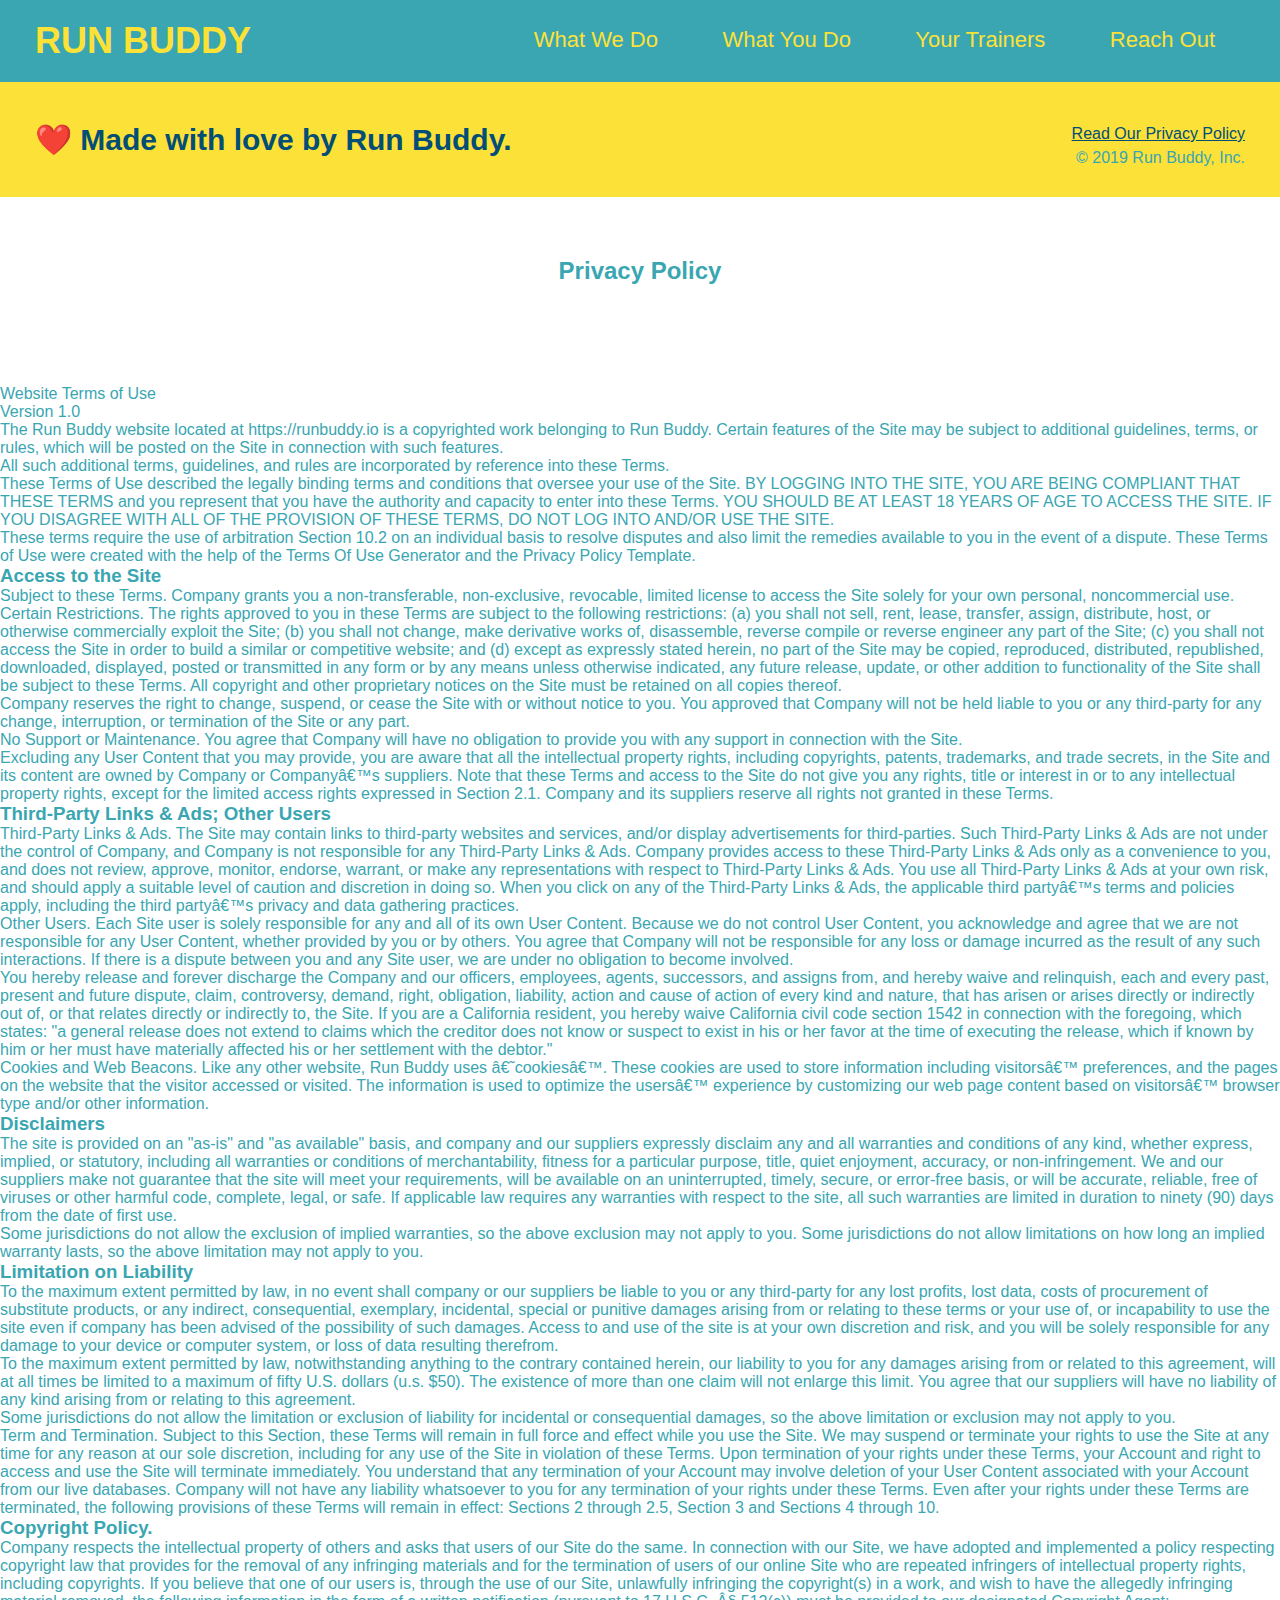
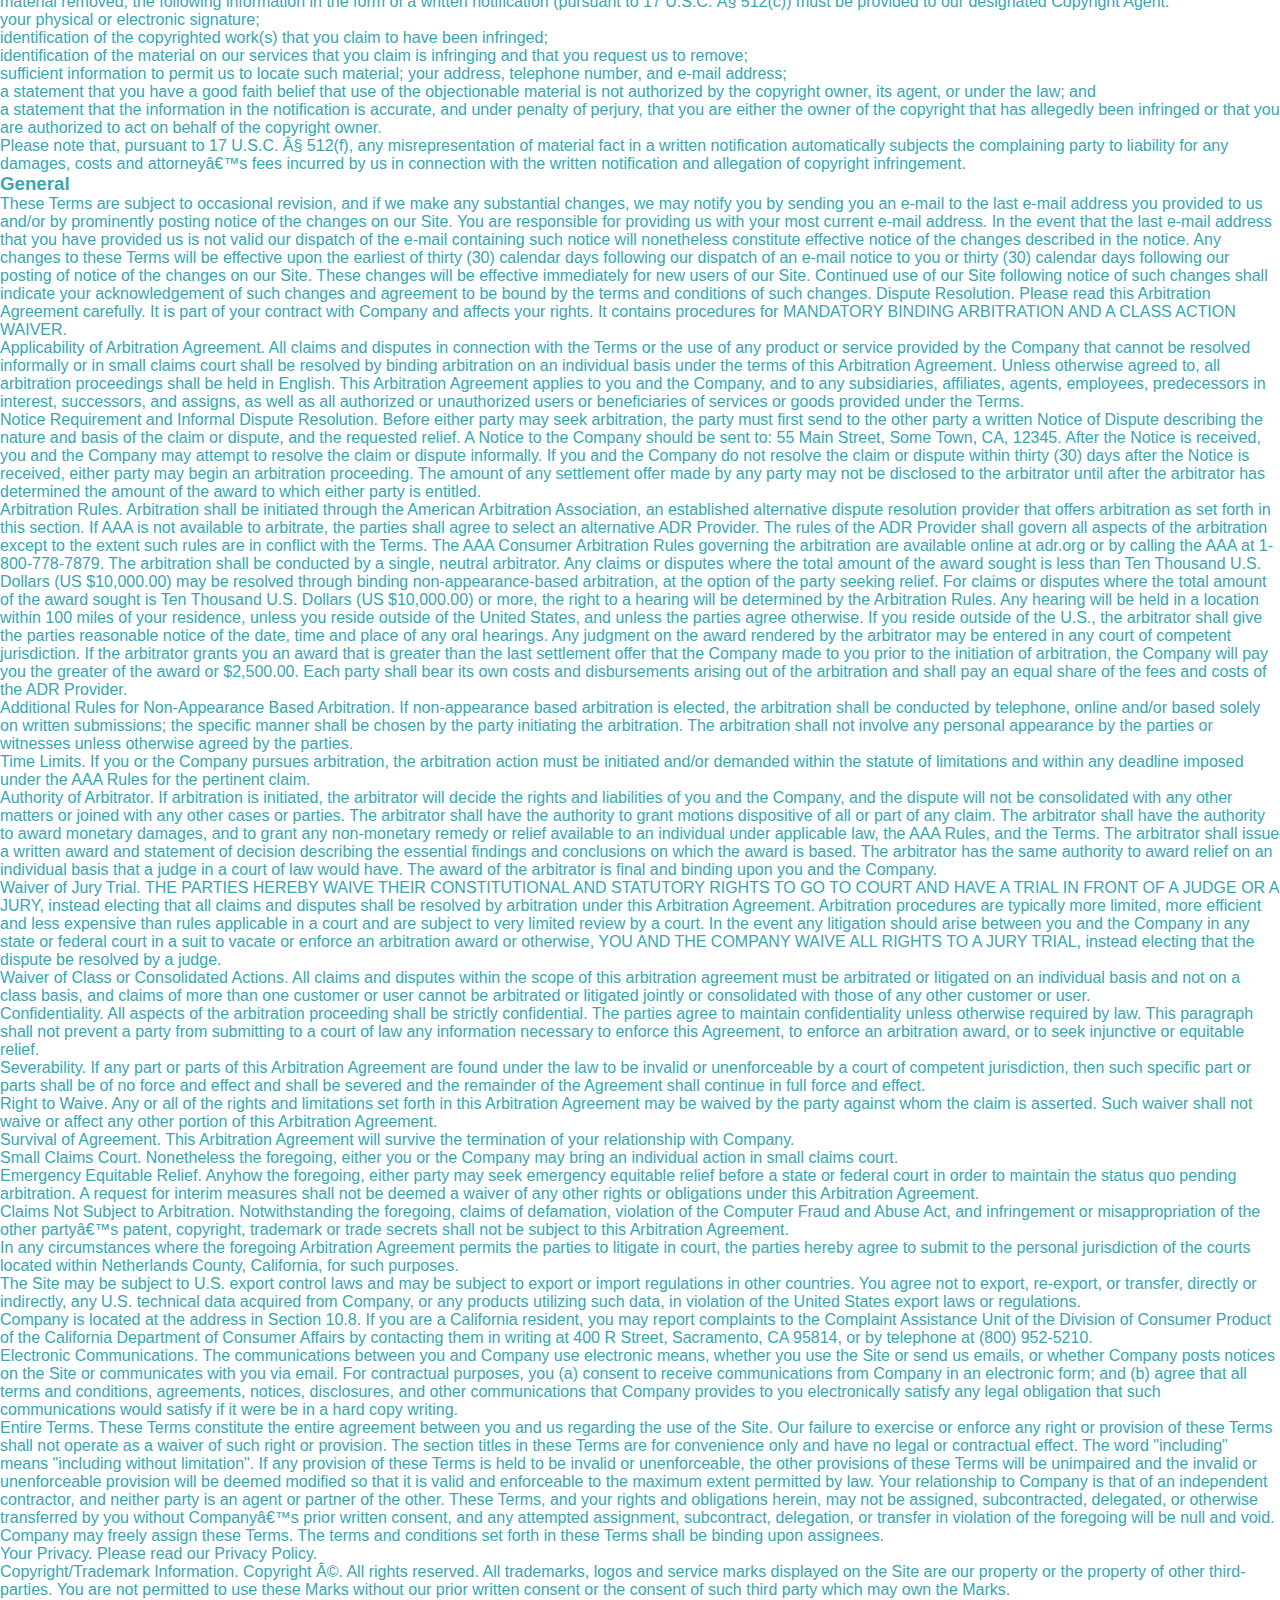
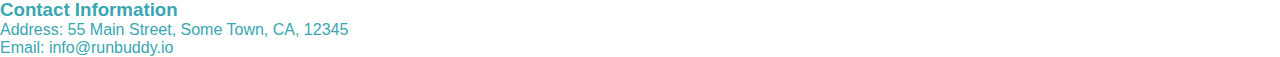
==== privacy-policy.html @ bce8826e "Run Buddy Final" ====
<!DOCTYPE html>
<html lang="en">
  <head>
    <meta charset="UTF-8" />
    <title>Privacy Policy - Run Buddy</title>
    <link rel="stylesheet" href="./assets/css/style.css" />
    <link rel="stylesheet" href="./assets/css/secondary-styles.css" />
    
  </head>
  <body>
  </body>
</html>

<header>
    <h1>
        <a href="/">RUN BUDDY</a>
    </h1>
    <nav>
        <!--Unordered list element-->
        <ul>
            <!--List item element-->
            <li>
                <!--Anchor element-->
                <a href= ./index.html#what-we-do">What We Do</a>
            </li>
            <li>
                <a href="#what-you-do">What You Do</a>
            </li>
            <li>
                <a href="#your-trainers">Your Trainers</a>
            </li>
            <li>
                <a href="#reach-out">Reach Out</a>
            </li>
        </ul>
    </nav>
</header>

<footer>
    <h2>❤️ Made with love by Run Buddy.</h2>
    <div>
        <a href="# ./privacy-policy.html">Read Our Privacy Policy</a><br />
        &copy; 2019 Run Buddy, Inc.
    </div>
</footer>

<section class="hero">
    <h2 class="page-title">
        Privacy Policy
      </h2>
</section>

<article>
    <p>
        Website Terms of Use
      </p>

      <p>
        Version 1.0
      </p>

      <p>
        The Run Buddy website located at https://runbuddy.io is a copyrighted work belonging to Run Buddy. Certain
        features of the Site may be subject to additional guidelines, terms, or rules, which will be posted on the Site
        in connection with such features.
      </p>

      <p>
        All such additional terms, guidelines, and rules are incorporated by reference into these Terms.
      </p>

      <p>
        These Terms of Use described the legally binding terms and conditions that oversee your use of the Site. BY
        LOGGING INTO THE SITE, YOU ARE BEING COMPLIANT THAT THESE TERMS and you represent that you have the authority
        and capacity to enter into these Terms. YOU SHOULD BE AT LEAST 18 YEARS OF AGE TO ACCESS THE SITE. IF YOU
        DISAGREE WITH ALL OF THE PROVISION OF THESE TERMS, DO NOT LOG INTO AND/OR USE THE SITE.
      </p>

      <p>
        These terms require the use of arbitration Section 10.2 on an individual basis to resolve disputes and also
        limit the remedies available to you in the event of a dispute. These Terms of Use were created with the help of
        the Terms Of Use Generator and the Privacy Policy Template.
      </p>

      <h3>
        Access to the Site
      </h3>

      <p>
        Subject to these Terms. Company grants you a non-transferable, non-exclusive, revocable, limited license to
        access the Site solely for your own personal, noncommercial use.
      </p>

      <p>
        Certain Restrictions. The rights approved to you in these Terms are subject to the following restrictions: (a)
        you shall not sell, rent, lease, transfer, assign, distribute, host, or otherwise commercially exploit the Site;
        (b) you shall not change, make derivative works of, disassemble, reverse compile or reverse engineer any part of
        the Site; (c) you shall not access the Site in order to build a similar or competitive website; and (d) except
        as expressly stated herein, no part of the Site may be copied, reproduced, distributed, republished, downloaded,
        displayed, posted or transmitted in any form or by any means unless otherwise indicated, any future release,
        update, or other addition to functionality of the Site shall be subject to these Terms. All copyright and other
        proprietary notices on the Site must be retained on all copies thereof.
      </p>

      <p>
        Company reserves the right to change, suspend, or cease the Site with or without notice to you. You approved
        that Company will not be held liable to you or any third-party for any change, interruption, or termination of
        the Site or any part.
      </p>

      <p>
        No Support or Maintenance. You agree that Company will have no obligation to provide you with any support in
        connection with the Site.
      </p>

      <p>
        Excluding any User Content that you may provide, you are aware that all the intellectual property rights,
        including copyrights, patents, trademarks, and trade secrets, in the Site and its content are owned by Company
        or Companyâ€™s suppliers. Note that these Terms and access to the Site do not give you any rights, title or
        interest in or to any intellectual property rights, except for the limited access rights expressed in Section
        2.1. Company and its suppliers reserve all rights not granted in these Terms.
      </p>

      <h3>
        Third-Party Links & Ads; Other Users
      </h3>

      <p>
        Third-Party Links & Ads. The Site may contain links to third-party websites and services, and/or display
        advertisements for third-parties. Such Third-Party Links & Ads are not under the control of Company, and Company
        is not responsible for any Third-Party Links & Ads. Company provides access to these Third-Party Links & Ads
        only as a convenience to you, and does not review, approve, monitor, endorse, warrant, or make any
        representations with respect to Third-Party Links & Ads. You use all Third-Party Links & Ads at your own risk,
        and should apply a suitable level of caution and discretion in doing so. When you click on any of the
        Third-Party Links & Ads, the applicable third partyâ€™s terms and policies apply, including the third partyâ€™s
        privacy and data gathering practices.
      </p>

      <p>
        Other Users. Each Site user is solely responsible for any and all of its own User Content. Because we do not
        control User Content, you acknowledge and agree that we are not responsible for any User Content, whether
        provided by you or by others. You agree that Company will not be responsible for any loss or damage incurred as
        the result of any such interactions. If there is a dispute between you and any Site user, we are under no
        obligation to become involved.
      </p>

      <p>
        You hereby release and forever discharge the Company and our officers, employees, agents, successors, and
        assigns from, and hereby waive and relinquish, each and every past, present and future dispute, claim,
        controversy, demand, right, obligation, liability, action and cause of action of every kind and nature, that has
        arisen or arises directly or indirectly out of, or that relates directly or indirectly to, the Site. If you are
        a California resident, you hereby waive California civil code section 1542 in connection with the foregoing,
        which states: "a general release does not extend to claims which the creditor does not know or suspect to exist
        in his or her favor at the time of executing the release, which if known by him or her must have materially
        affected his or her settlement with the debtor."
      </p>

      <p>
        Cookies and Web Beacons. Like any other website, Run Buddy uses â€˜cookiesâ€™. These cookies are used to store
        information including visitorsâ€™ preferences, and the pages on the website that the visitor accessed or visited.
        The information is used to optimize the usersâ€™ experience by customizing our web page content based on visitorsâ€™
        browser type and/or other information.
      </p>

      <h3>
        Disclaimers
      </h3>

      <p>
        The site is provided on an "as-is" and "as available" basis, and company and our suppliers expressly disclaim
        any and all warranties and conditions of any kind, whether express, implied, or statutory, including all
        warranties or conditions of merchantability, fitness for a particular purpose, title, quiet enjoyment, accuracy,
        or non-infringement. We and our suppliers make not guarantee that the site will meet your requirements, will be
        available on an uninterrupted, timely, secure, or error-free basis, or will be accurate, reliable, free of
        viruses or other harmful code, complete, legal, or safe. If applicable law requires any warranties with respect
        to the site, all such warranties are limited in duration to ninety (90) days from the date of first use.
      </p>

      <p>
        Some jurisdictions do not allow the exclusion of implied warranties, so the above exclusion may not apply to
        you. Some jurisdictions do not allow limitations on how long an implied warranty lasts, so the above limitation
        may not apply to you.
      </p>

      <h3>
        Limitation on Liability
      </h3>

      <p>
        To the maximum extent permitted by law, in no event shall company or our suppliers be liable to you or any
        third-party for any lost profits, lost data, costs of procurement of substitute products, or any indirect,
        consequential, exemplary, incidental, special or punitive damages arising from or relating to these terms or
        your use of, or incapability to use the site even if company has been advised of the possibility of such
        damages. Access to and use of the site is at your own discretion and risk, and you will be solely responsible
        for any damage to your device or computer system, or loss of data resulting therefrom.
      </p>

      <p>
        To the maximum extent permitted by law, notwithstanding anything to the contrary contained herein, our liability
        to you for any damages arising from or related to this agreement, will at all times be limited to a maximum of
        fifty U.S. dollars (u.s. $50). The existence of more than one claim will not enlarge this limit. You agree that
        our suppliers will have no liability of any kind arising from or relating to this agreement.
      </p>

      <p>
        Some jurisdictions do not allow the limitation or exclusion of liability for incidental or consequential
        damages, so the above limitation or exclusion may not apply to you.
      </p>

      <p>
        Term and Termination. Subject to this Section, these Terms will remain in full force and effect while you use
        the Site. We may suspend or terminate your rights to use the Site at any time for any reason at our sole
        discretion, including for any use of the Site in violation of these Terms. Upon termination of your rights under
        these Terms, your Account and right to access and use the Site will terminate immediately. You understand that
        any termination of your Account may involve deletion of your User Content associated with your Account from our
        live databases. Company will not have any liability whatsoever to you for any termination of your rights under
        these Terms. Even after your rights under these Terms are terminated, the following provisions of these Terms
        will remain in effect: Sections 2 through 2.5, Section 3 and Sections 4 through 10.
      </p>

      <h3>
        Copyright Policy.
      </h3>

      <p>
        Company respects the intellectual property of others and asks that users of our Site do the same. In connection
        with our Site, we have adopted and implemented a policy respecting copyright law that provides for the removal
        of any infringing materials and for the termination of users of our online Site who are repeated infringers of
        intellectual property rights, including copyrights. If you believe that one of our users is, through the use of
        our Site, unlawfully infringing the copyright(s) in a work, and wish to have the allegedly infringing material
        removed, the following information in the form of a written notification (pursuant to 17 U.S.C. Â§ 512(c)) must
        be provided to our designated Copyright Agent:
      </p>

      <ul>
        <li>
          your physical or electronic signature;
        </li>
        <li>
          identification of the copyrighted work(s) that you claim to have been infringed;
        </li>
        <li>
          identification of the material on our services that you claim is infringing and that you request us to remove;
        </li>
        <li>
          sufficient information to permit us to locate such material; your address, telephone number, and e-mail
          address;
        </li>
        <li>
          a statement that you have a good faith belief that use of the objectionable material is not authorized by the
          copyright owner, its agent, or under the law; and
        </li>
        <li>
          a statement that the information in the notification is accurate, and under penalty of perjury, that you are
          either the owner of the copyright that has allegedly been infringed or that you are authorized to act on
          behalf of the copyright owner.
        </li>
      </ul>

      <p>
        Please note that, pursuant to 17 U.S.C. Â§ 512(f), any misrepresentation of material fact in a written
        notification automatically subjects the complaining party to liability for any damages, costs and attorneyâ€™s
        fees incurred by us in connection with the written notification and allegation of copyright infringement.
      </p>

      <h3>
        General
      </h3>

      <p>
        These Terms are subject to occasional revision, and if we make any substantial changes, we may notify you by
        sending you an e-mail to the last e-mail address you provided to us and/or by prominently posting notice of the
        changes on our Site. You are responsible for providing us with your most current e-mail address. In the event
        that the last e-mail address that you have provided us is not valid our dispatch of the e-mail containing such
        notice will nonetheless constitute effective notice of the changes described in the notice. Any changes to these
        Terms will be effective upon the earliest of thirty (30) calendar days following our dispatch of an e-mail
        notice to you or thirty (30) calendar days following our posting of notice of the changes on our Site. These
        changes will be effective immediately for new users of our Site. Continued use of our Site following notice of
        such changes shall indicate your acknowledgement of such changes and agreement to be bound by the terms and
        conditions of such changes. Dispute Resolution. Please read this Arbitration Agreement carefully. It is part of
        your contract with Company and affects your rights. It contains procedures for MANDATORY BINDING ARBITRATION AND
        A CLASS ACTION WAIVER.
      </p>

      <p>
        Applicability of Arbitration Agreement. All claims and disputes in connection with the Terms or the use of any
        product or service provided by the Company that cannot be resolved informally or in small claims court shall be
        resolved by binding arbitration on an individual basis under the terms of this Arbitration Agreement. Unless
        otherwise agreed to, all arbitration proceedings shall be held in English. This Arbitration Agreement applies to
        you and the Company, and to any subsidiaries, affiliates, agents, employees, predecessors in interest,
        successors, and assigns, as well as all authorized or unauthorized users or beneficiaries of services or goods
        provided under the Terms.
      </p>

      <p>
        Notice Requirement and Informal Dispute Resolution. Before either party may seek arbitration, the party must
        first send to the other party a written Notice of Dispute describing the nature and basis of the claim or
        dispute, and the requested relief. A Notice to the Company should be sent to: 55 Main Street, Some Town, CA,
        12345. After the Notice is received, you and the Company may attempt to resolve the claim or dispute informally.
        If you and the Company do not resolve the claim or dispute within thirty (30) days after the Notice is received,
        either party may begin an arbitration proceeding. The amount of any settlement offer made by any party may not
        be disclosed to the arbitrator until after the arbitrator has determined the amount of the award to which either
        party is entitled.
      </p>

      <p>
        Arbitration Rules. Arbitration shall be initiated through the American Arbitration Association, an established
        alternative dispute resolution provider that offers arbitration as set forth in this section. If AAA is not
        available to arbitrate, the parties shall agree to select an alternative ADR Provider. The rules of the ADR
        Provider shall govern all aspects of the arbitration except to the extent such rules are in conflict with the
        Terms. The AAA Consumer Arbitration Rules governing the arbitration are available online at adr.org or by
        calling the AAA at 1-800-778-7879. The arbitration shall be conducted by a single, neutral arbitrator. Any
        claims or disputes where the total amount of the award sought is less than Ten Thousand U.S. Dollars (US
        $10,000.00) may be resolved through binding non-appearance-based arbitration, at the option of the party seeking
        relief. For claims or disputes where the total amount of the award sought is Ten Thousand U.S. Dollars (US
        $10,000.00) or more, the right to a hearing will be determined by the Arbitration Rules. Any hearing will be
        held in a location within 100 miles of your residence, unless you reside outside of the United States, and
        unless the parties agree otherwise. If you reside outside of the U.S., the arbitrator shall give the parties
        reasonable notice of the date, time and place of any oral hearings. Any judgment on the award rendered by the
        arbitrator may be entered in any court of competent jurisdiction. If the arbitrator grants you an award that is
        greater than the last settlement offer that the Company made to you prior to the initiation of arbitration, the
        Company will pay you the greater of the award or $2,500.00. Each party shall bear its own costs and
        disbursements arising out of the arbitration and shall pay an equal share of the fees and costs of the ADR
        Provider.
      </p>

      <p>
        Additional Rules for Non-Appearance Based Arbitration. If non-appearance based arbitration is elected, the
        arbitration shall be conducted by telephone, online and/or based solely on written submissions; the specific
        manner shall be chosen by the party initiating the arbitration. The arbitration shall not involve any personal
        appearance by the parties or witnesses unless otherwise agreed by the parties.
      </p>

      <p>
        Time Limits. If you or the Company pursues arbitration, the arbitration action must be initiated and/or demanded
        within the statute of limitations and within any deadline imposed under the AAA Rules for the pertinent claim.
      </p>

      <p>
        Authority of Arbitrator. If arbitration is initiated, the arbitrator will decide the rights and liabilities of
        you and the Company, and the dispute will not be consolidated with any other matters or joined with any other
        cases or parties. The arbitrator shall have the authority to grant motions dispositive of all or part of any
        claim. The arbitrator shall have the authority to award monetary damages, and to grant any non-monetary remedy
        or relief available to an individual under applicable law, the AAA Rules, and the Terms. The arbitrator shall
        issue a written award and statement of decision describing the essential findings and conclusions on which the
        award is based. The arbitrator has the same authority to award relief on an individual basis that a judge in a
        court of law would have. The award of the arbitrator is final and binding upon you and the Company.
      </p>

      <p>
        Waiver of Jury Trial. THE PARTIES HEREBY WAIVE THEIR CONSTITUTIONAL AND STATUTORY RIGHTS TO GO TO COURT AND HAVE
        A TRIAL IN FRONT OF A JUDGE OR A JURY, instead electing that all claims and disputes shall be resolved by
        arbitration under this Arbitration Agreement. Arbitration procedures are typically more limited, more efficient
        and less expensive than rules applicable in a court and are subject to very limited review by a court. In the
        event any litigation should arise between you and the Company in any state or federal court in a suit to vacate
        or enforce an arbitration award or otherwise, YOU AND THE COMPANY WAIVE ALL RIGHTS TO A JURY TRIAL, instead
        electing that the dispute be resolved by a judge.
      </p>

      <p>
        Waiver of Class or Consolidated Actions. All claims and disputes within the scope of this arbitration agreement
        must be arbitrated or litigated on an individual basis and not on a class basis, and claims of more than one
        customer or user cannot be arbitrated or litigated jointly or consolidated with those of any other customer or
        user.
      </p>

      <p>
        Confidentiality. All aspects of the arbitration proceeding shall be strictly confidential. The parties agree to
        maintain confidentiality unless otherwise required by law. This paragraph shall not prevent a party from
        submitting to a court of law any information necessary to enforce this Agreement, to enforce an arbitration
        award, or to seek injunctive or equitable relief.
      </p>

      <p>
        Severability. If any part or parts of this Arbitration Agreement are found under the law to be invalid or
        unenforceable by a court of competent jurisdiction, then such specific part or parts shall be of no force and
        effect and shall be severed and the remainder of the Agreement shall continue in full force and effect.
      </p>

      <p>
        Right to Waive. Any or all of the rights and limitations set forth in this Arbitration Agreement may be waived
        by the party against whom the claim is asserted. Such waiver shall not waive or affect any other portion of this
        Arbitration Agreement.
      </p>

      <p>
        Survival of Agreement. This Arbitration Agreement will survive the termination of your relationship with
        Company.
      </p>

      <p>
        Small Claims Court. Nonetheless the foregoing, either you or the Company may bring an individual action in small
        claims court.
      </p>

      <p>
        Emergency Equitable Relief. Anyhow the foregoing, either party may seek emergency equitable relief before a
        state or federal court in order to maintain the status quo pending arbitration. A request for interim measures
        shall not be deemed a waiver of any other rights or obligations under this Arbitration Agreement.
      </p>

      <p>
        Claims Not Subject to Arbitration. Notwithstanding the foregoing, claims of defamation, violation of the
        Computer Fraud and Abuse Act, and infringement or misappropriation of the other partyâ€™s patent, copyright,
        trademark or trade secrets shall not be subject to this Arbitration Agreement.
      </p>

      <p>
        In any circumstances where the foregoing Arbitration Agreement permits the parties to litigate in court, the
        parties hereby agree to submit to the personal jurisdiction of the courts located within Netherlands County,
        California, for such purposes.
      </p>

      <p>
        The Site may be subject to U.S. export control laws and may be subject to export or import regulations in other
        countries. You agree not to export, re-export, or transfer, directly or indirectly, any U.S. technical data
        acquired from Company, or any products utilizing such data, in violation of the United States export laws or
        regulations.
      </p>

      <p>
        Company is located at the address in Section 10.8. If you are a California resident, you may report complaints
        to the Complaint Assistance Unit of the Division of Consumer Product of the California Department of Consumer
        Affairs by contacting them in writing at 400 R Street, Sacramento, CA 95814, or by telephone at (800) 952-5210.
      </p>

      <p>
        Electronic Communications. The communications between you and Company use electronic means, whether you use the
        Site or send us emails, or whether Company posts notices on the Site or communicates with you via email. For
        contractual purposes, you (a) consent to receive communications from Company in an electronic form; and (b)
        agree that all terms and conditions, agreements, notices, disclosures, and other communications that Company
        provides to you electronically satisfy any legal obligation that such communications would satisfy if it were be
        in a hard copy writing.
      </p>

      <p>
        Entire Terms. These Terms constitute the entire agreement between you and us regarding the use of the Site. Our
        failure to exercise or enforce any right or provision of these Terms shall not operate as a waiver of such right
        or provision. The section titles in these Terms are for convenience only and have no legal or contractual
        effect. The word "including" means "including without limitation". If any provision of these Terms is held to be
        invalid or unenforceable, the other provisions of these Terms will be unimpaired and the invalid or
        unenforceable provision will be deemed modified so that it is valid and enforceable to the maximum extent
        permitted by law. Your relationship to Company is that of an independent contractor, and neither party is an
        agent or partner of the other. These Terms, and your rights and obligations herein, may not be assigned,
        subcontracted, delegated, or otherwise transferred by you without Companyâ€™s prior written consent, and any
        attempted assignment, subcontract, delegation, or transfer in violation of the foregoing will be null and void.
        Company may freely assign these Terms. The terms and conditions set forth in these Terms shall be binding upon
        assignees.
      </p>

      <p>
        Your Privacy. Please read our Privacy Policy.
      </p>

      <p>
        Copyright/Trademark Information. Copyright Â©. All rights reserved. All trademarks, logos and service marks
        displayed on the Site are our property or the property of other third-parties. You are not permitted to use
        these Marks without our prior written consent or the consent of such third party which may own the Marks.
      </p>

      <h3>
        Contact Information
      </h3>

      <p>
        Address: 55 Main Street, Some Town, CA, 12345
      </p>

      <p>
        Email: info@runbuddy.io
      </p>

</article>
---- assets/css/style.css ----
* {
    margin: 0;
    padding: 0;
    box-sizing: border-box;
}

header {
    /* apply styles to <header> */
    padding: 20px 35px;
    background-color: #39a6b2;
  }

  body {
    /* more on this crazy alphanumerical value in a minute! */
    color: #39a6b2;
    font-family: Helvetica, Arial, sans-serif;
  }

  header h1 {
      font-weight: bold;
      font-size: 36px;
      color: #fce138;
      margin: 0;
      display: inline;
  }

  header a {
      text-decoration: none;
      color: #fce138;
  }

  header nav {
      float: right;
      margin: 7px 0;
 }

 header nav ul li {
     display: inline;
 }

 header nav ul li a {
     margin: 0 30px;
     font-weight: lighter;
     font-size:22px;
 }

 footer {
     background: #fce138;
     width: 100%;
     padding: 40px 35px;
 }

 footer h2 {
     display: inline;
     color: #024e76;
     font-size: 30px;
     margin: 0;
 }

 footer div {
     float: right;
     line-height: 1.5;
     text-align: right;
 }

 footer a {
     color: #024e76;
 }

 section {
     padding: 60px;
 }

 /* Hero Style Start */
 .hero {
     background-image: url("../images/hero-bg.jpg");
     height: 600px;
     background-size: cover;
     background-position: center;
     position: relative;
 }
 /*Hero Style Ends */

 .hero-form{
    border: 3px solid #024e76;
    background-color: #fce138;
    padding: 20px;
    width: 500px;
    color: #024e76;
    position: absolute;
    bottom: 120px;
    right: 140px;
 }

 .hero-form h3 {
     font-size: 24px;
     margin: 0;
 }

 .hero-form p{
     margin: 5px 0 15px 0;
 }

 .form-input {
    border: 1px solid #024e76;
    display: block;
    padding: 7px 15px;
    font-size: 16px;
    color: #024e76;
    width: 100%;
    margin-bottom: 15px;
  }

  .hero-form label {
    margin: 0 5px;
  }
  
  .hero-form button {
    color: #fce138;
    background-color: #024e76;
    border: none;
    padding: 10px 20px;
    font-size: 16px;
  }
  /* HERO STYLES END */

  .intro {
      text-align: center;
  }

  .intro p {
      line-height: 1.7;
      color: #39a6b2;
      width: 80%;
      font-size: 20px;
      margin: 0 auto;
  }

  .steps {
      text-align: center;
      background: #fce138;
  }

  .section-title {
    font-size: 55px;
    color: #024e76;
    margin-bottom: 35px;
    padding: 0 100px 20px 100px;
    display: inline-block;
    border-bottom: 3px solid;
  }
  
  .primary-border {
    border-color: #fce138;
  }
  
  .secondary-border {
    border-color: #39a6b2;
  }

  .steps div {
      margin-bottom: 80px;
  }

  .steps img {
      width: 15%;
      margin: 10px 0;
  }

  .steps h3 {
      color: #024e76;
      font-size: 46px;
      margin-top: 10px;
  }

  .steps p {
      color: #39a6b2;
      font-size: 23px;
  }

  .steps span {
      font-size: 30px;
  }

  .trainers {
      text-align: center;
  }

  .trainer {
    width: 900px;
    margin: 0 auto 30px auto;
    background: #024e76;
    color: #fce138;
    overflow: auto;
  }

  .trainer img {
    width: 35%;
    float: left;
  }
  
  .trainer-bio {
    padding: 35px;
    float: left;
    width: 65%;
  }
  
  .text-left {
    text-align: left;
  }
  
  .text-right {
    text-align: right;
  }

  .trainer-bio h3 {
    font-size: 32px;
    margin-bottom: 8px;
  }
  
  .trainer-bio h4 {
    font-weight: lighter;
    font-size: 26px;
    margin-bottom: 25px;
  }
  
  .trainer-bio p {
    font-size: 17px;
    line-height: 1.3;
  }
  /* REACH OUT STYLES START */
  .contact {
    text-align: center;
    background: #024e76;
  }

  .contact h2 {
    color: #fce138;
  }

  .contact-info div {
    width: 410px;
    display: inline-block;
    vertical-align: top;
    text-align: left;
    margin: 30px 0 0 60px;
    color: white;
  }

  .contact-info h3 {
    color: #fce138;
    font-size: 32px;
  }
  
  .contact-info p, .contact-info address {
    margin: 20px 0;
    line-height: 1.5;
    font-size: 20px;
    font-style: normal;
  }
  
  .contact-info a {
    color: #fce138;
  }
  
  /* REACH OUT STYLES END */
  Note that the second C
---- assets/css/secondary-styles.css ----
.hero {
    background-image: url(../assets/images/hero-bg.jpg);
    background-size: cover;
    background-position: bottom;
    position: relative;
    height: auto;
    text-align: center;
    margin-bottom: 40px;
  }
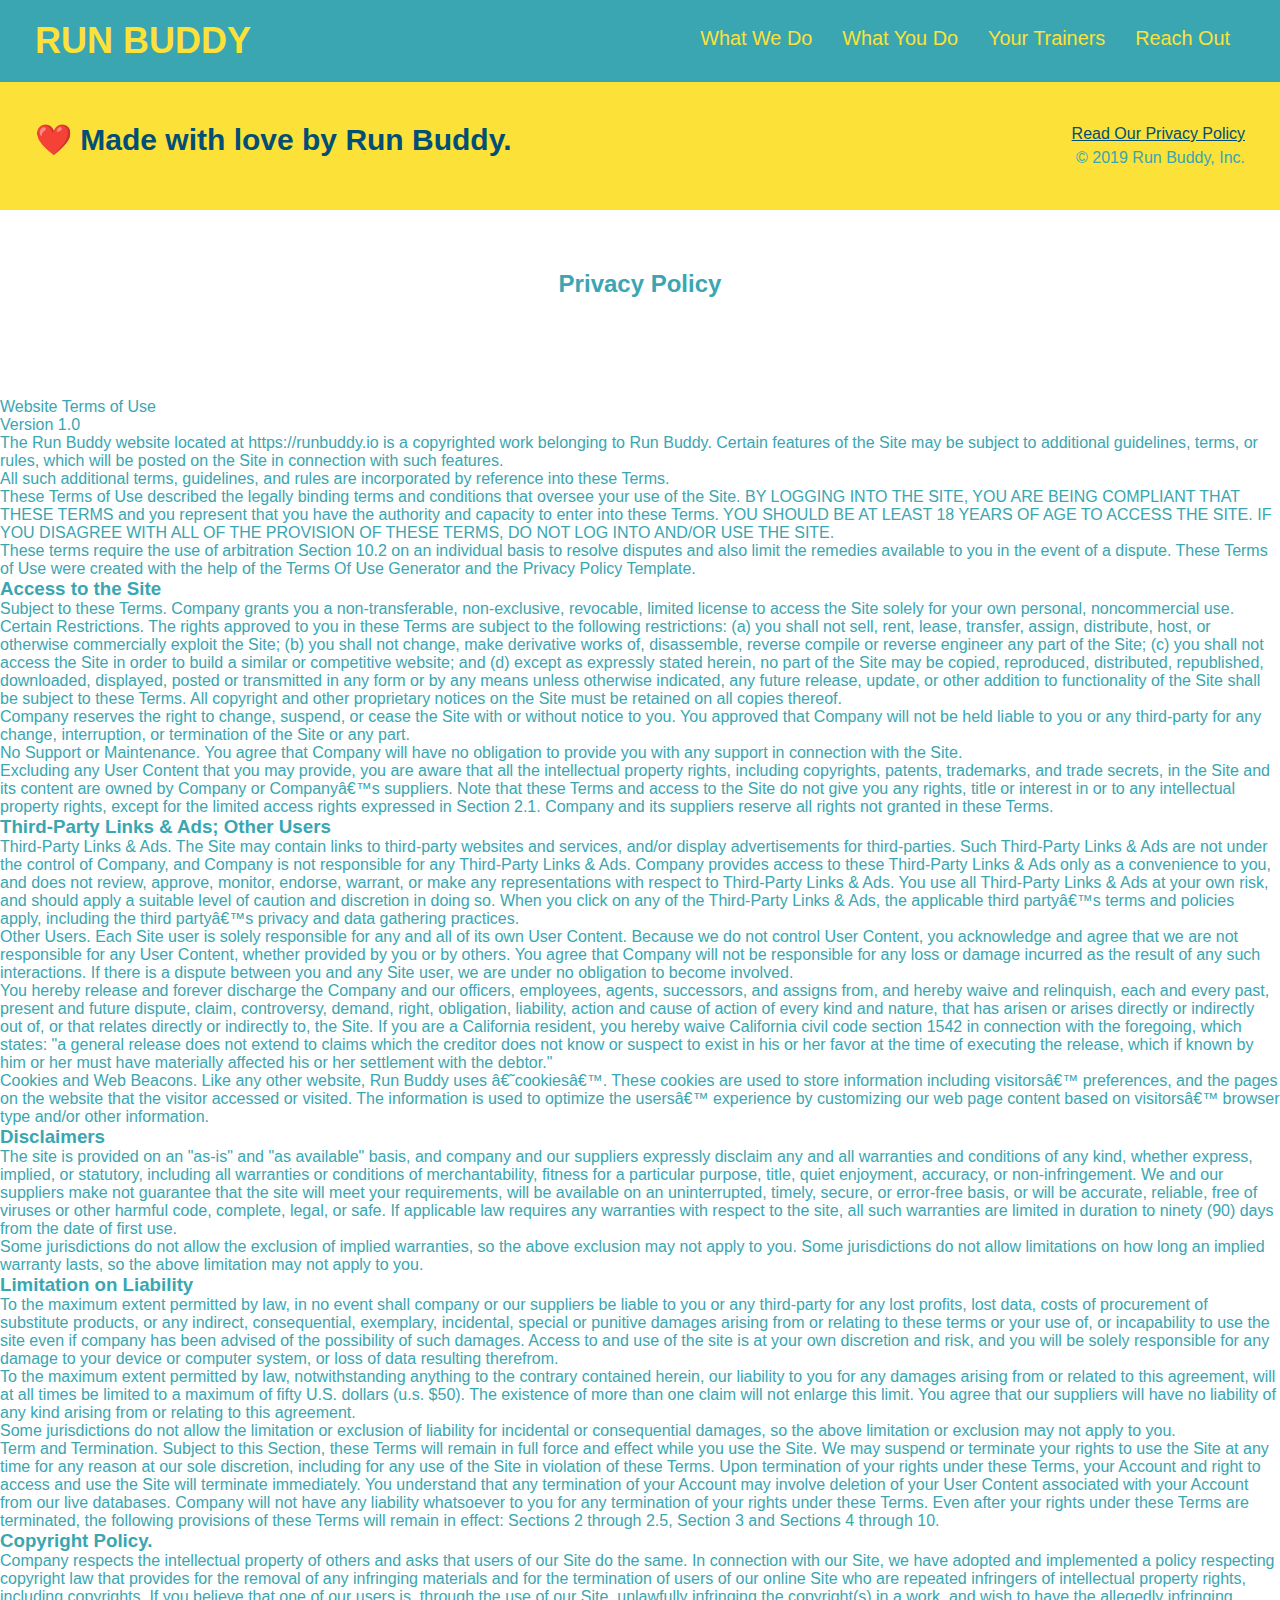
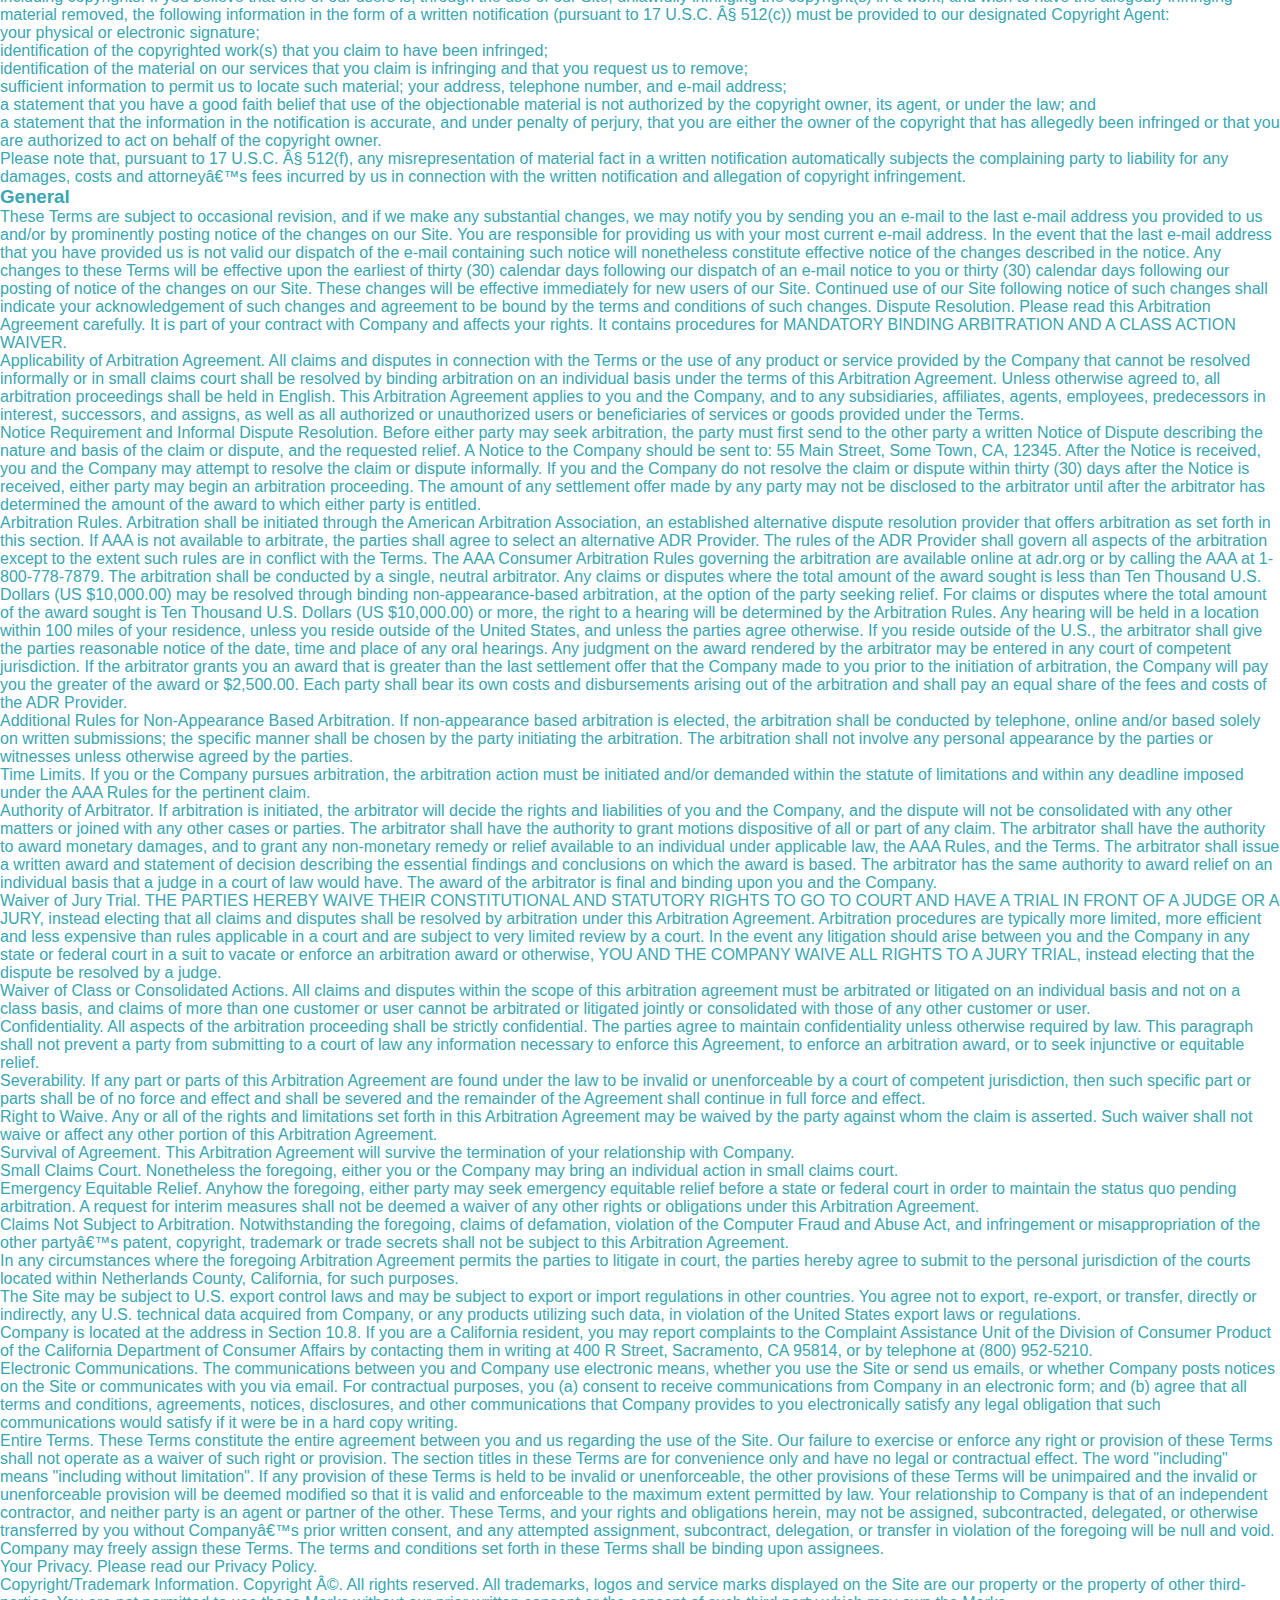
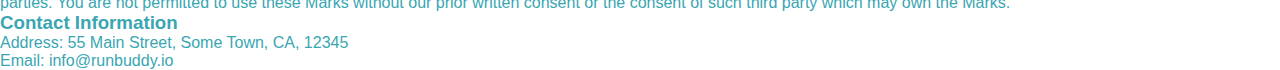
==== commit 12c421af: "feature/mediaqueries" ====
--- a/privacy-policy.html
+++ b/privacy-policy.html
@@ -5,6 +5,7 @@
     <title>Privacy Policy - Run Buddy</title>
     <link rel="stylesheet" href="./assets/css/style.css" />
     <link rel="stylesheet" href="./assets/css/secondary-styles.css" />
+    <meta name="viewport" content="width=device-width, initial-scale=1.0" />
     
   </head>
   <body>
--- a/assets/css/style.css
+++ b/assets/css/style.css
@@ -8,6 +8,9 @@
     /* apply styles to <header> */
     padding: 20px 35px;
     background-color: #39a6b2;
+    display: flex;
+    justify-content: space-between;
+    flex-wrap: wrap;
   }
 
   body {
@@ -17,11 +20,10 @@
   }
 
   header h1 {
-      font-weight: bold;
-      font-size: 36px;
-      color: #fce138;
-      margin: 0;
-      display: inline;
+    font-weight: bold;
+    margin: 0;
+    font-size: 36px;
+    color: #fce138;
   }
 
   header a {
@@ -30,35 +32,38 @@
   }
 
   header nav {
-      float: right;
       margin: 7px 0;
  }
 
- header nav ul li {
-     display: inline;
- }
+ header nav ul {display: flex;
+  flex-wrap: wrap;
+  justify-content: space-between;
+  align-items: center;
+  list-style: none;
+}
 
  header nav ul li a {
-     margin: 0 30px;
-     font-weight: lighter;
-     font-size:22px;
- }
+  padding: 10px 15px;
+  font-weight: lighter;
+  font-size: 1.55vw;
+}
 
  footer {
      background: #fce138;
      width: 100%;
      padding: 40px 35px;
+     display: flex;
+     justify-content: space-between;
+     flex-wrap: wrap;
  }
 
  footer h2 {
-     display: inline;
      color: #024e76;
      font-size: 30px;
      margin: 0;
  }
 
  footer div {
-     float: right;
      line-height: 1.5;
      text-align: right;
  }
@@ -74,22 +79,22 @@
  /* Hero Style Start */
  .hero {
      background-image: url("../images/hero-bg.jpg");
-     height: 600px;
      background-size: cover;
      background-position: center;
-     position: relative;
+     display: flex;
+     justify-content: center;
+     flex-wrap: wrap;
+     align-items: flex-start
  }
  /*Hero Style Ends */
 
- .hero-form{
+ .hero-form {
     border: 3px solid #024e76;
     background-color: #fce138;
     padding: 20px;
-    width: 500px;
     color: #024e76;
-    position: absolute;
-    bottom: 120px;
-    right: 140px;
+    width: 40%;
+    margin: 3.5%;
  }
 
  .hero-form h3 {
@@ -97,8 +102,23 @@
      margin: 0;
  }
 
- .hero-form p{
+ .hero-form p {
      margin: 5px 0 15px 0;
+ }
+
+ .hero-cta {
+  width: 35%;
+  text-align: right;
+  margin: 3.5%;
+  color: #fff;
+  font-size: 18px;
+  line-height: 1.2;
+ }
+
+ .hero-cta h2 {
+  font-style: italic;
+  font-size: 55px;
+  color: #fce138;
  }
 
  .form-input {
@@ -111,6 +131,10 @@
     margin-bottom: 15px;
   }
 
+  .flex-row {
+    display: flex;
+  }
+
   .hero-form label {
     margin: 0 5px;
   }
@@ -123,10 +147,6 @@
     font-size: 16px;
   }
   /* HERO STYLES END */
-
-  .intro {
-      text-align: center;
-  }
 
   .intro p {
       line-height: 1.7;
@@ -134,20 +154,21 @@
       width: 80%;
       font-size: 20px;
       margin: 0 auto;
+      text-align: center
   }
 
   .steps {
-      text-align: center;
       background: #fce138;
   }
 
   .section-title {
-    font-size: 55px;
+    font-size: 48px;
+    border-bottom: 3px solid;
     color: #024e76;
-    margin-bottom: 35px;
-    padding: 0 100px 20px 100px;
-    display: inline-block;
-    border-bottom: 3px solid;
+    padding-bottom: 20px;
+    text-align: center;
+    margin: 0 auto 35px auto;
+    width: 50%;
   }
   
   .primary-border {
@@ -158,51 +179,76 @@
     border-color: #39a6b2;
   }
 
-  .steps div {
-      margin-bottom: 80px;
-  }
-
-  .steps img {
-      width: 15%;
-      margin: 10px 0;
-  }
-
-  .steps h3 {
+  .step h3 {
       color: #024e76;
       font-size: 46px;
-      margin-top: 10px;
-  }
-
-  .steps p {
+      flex: 1 30%;
+  }
+
+  .steps-text p {
       color: #39a6b2;
-      font-size: 23px;
-  }
-
-  .steps span {
-      font-size: 30px;
+      font-size: 18px;
+  }
+
+  .step-text h4 {
+    font-size: 26px;
+    line-height: 1.5;
+    color: #024e76;
+  }
+
+  .step-info {
+    flex: 2 70%;
+    display: flex;
+    flex-wrap: wrap;
+    align-items: center;
+  }
+
+  .step {
+    margin: 50px auto;
+    padding-bottom: 50px;
+    width: 80%;
+    border-bottom: 1px solid #39a6b2;
+    display: flex;
+    flex-wrap: wrap;
+    align-items: center;
+    justify-content: space-between;
+  }
+
+  .step-img {
+    flex: 1 12%;
+    margin-right: 20px;
+  }
+
+  .step-text {
+    flex: 12;
+  }
+
+  .step-img img {
+    max-width: 100%;
   }
 
   .trainers {
-      text-align: center;
+    width: 100%;
+    margin: 0 auto;
+    display: flex;
+    flex-wrap: wrap;
+    justify-content: space-around;
   }
 
   .trainer {
-    width: 900px;
-    margin: 0 auto 30px auto;
+    margin: 0 auto 20px auto;
     background: #024e76;
     color: #fce138;
-    overflow: auto;
+    flex: 1;
   }
 
   .trainer img {
-    width: 35%;
-    float: left;
+    width: 100%;
   }
   
   .trainer-bio {
-    padding: 35px;
-    float: left;
-    width: 65%;
+    padding: 25px;
+    line-height: 1.3;
   }
   
   .text-left {
@@ -214,23 +260,20 @@
   }
 
   .trainer-bio h3 {
-    font-size: 32px;
-    margin-bottom: 8px;
+    font-size: 28px;
   }
   
   .trainer-bio h4 {
     font-weight: lighter;
-    font-size: 26px;
-    margin-bottom: 25px;
+    font-size: 22px;
+    margin-bottom: 15px;
   }
   
   .trainer-bio p {
     font-size: 17px;
-    line-height: 1.3;
   }
   /* REACH OUT STYLES START */
   .contact {
-    text-align: center;
     background: #024e76;
   }
 
@@ -238,12 +281,18 @@
     color: #fce138;
   }
 
+  .contact-info > * {
+    flex: 1;
+    margin: 15px;
+  }
+
+  .contact-info{
+    display: flex;
+    justify-content: space-between;
+    flex-wrap: wrap;
+  }
+
   .contact-info div {
-    width: 410px;
-    display: inline-block;
-    vertical-align: top;
-    text-align: left;
-    margin: 30px 0 0 60px;
     color: white;
   }
 
@@ -255,16 +304,98 @@
   .contact-info p, .contact-info address {
     margin: 20px 0;
     line-height: 1.5;
-    font-size: 20px;
+    font-size: 16px;
     font-style: normal;
   }
   
   .contact-info a {
     color: #fce138;
   }
+
+  .contact-info iframe {
+    height: 400px;
+  }
+
+  .contact-form input, .contact-form textarea {
+    border: 1px solid #024e76
+    display; block
+    padding: 7px 15px;
+    font-size: 16px
+    color:#024e76
+    width: 100%
+    margin-bottom: 15px
+    margin-top: 5px
+  }
+
+  .contact-form button {
+    width: 100%
+    border: none
+    background: #fce138
+    color: #024e76
+    text-align: center
+    padding: 15px 0
+    font-size: 16px
+  }
+
+  .contact-form label {
+    opacity: 0;
+  }
+  
+  .contact-form input, .contact-form textarea {
+    border: 1px solid var(--secondary-color);
+    display: block;
+    padding: 7px 15px;
+    font-size: 16px;
+    color: var(--secondary-color);
+    width: 100%;
+    margin-bottom: 15px;
+    margin-top: 5px; 
+    border-radius: 10px;
+    background-color: rgba(255,255,255, 0.75);
+  }
+  
+  .contact-form textarea {
+    resize: none;
+  }
+  
+  .contact-form input:focus, .contact-form textarea:focus {
+    background-color: rgba(255,255,255, 1);
+    outline: none;
+  }
+  
+  .contact-form button {
+    width: 100%;
+    border: none;
+    background: var(--primary-color);
+    color: var(--secondary-color);
+    text-align: center;
+    padding: 15px 0;
+    font-size: 16px;
+    border-radius: 10px;
+  }
+  
+  .contact-form button:hover {
+    color: var(--primary-color);
+    background: var(--tertiary-color);
+  }
   
   /* REACH OUT STYLES END */
-  Note that the second C
+
+  /* MEDIA QUERY FOR SMALLER DESKTOP SCREENS AND SMALLER */
+@media screen and (max-width: 980px) {
+
+}
+
+/* MEDIA QUERY FOR TABLETS AND SMALLER */
+@media screen and (max-width: 768px) {
+
+}
+
+/* MEDIA QUERY FOR MOBILE PHONES AND SMALLER */
+@media screen and (max-width: 575px) {
+
+}
+
 
 
 
